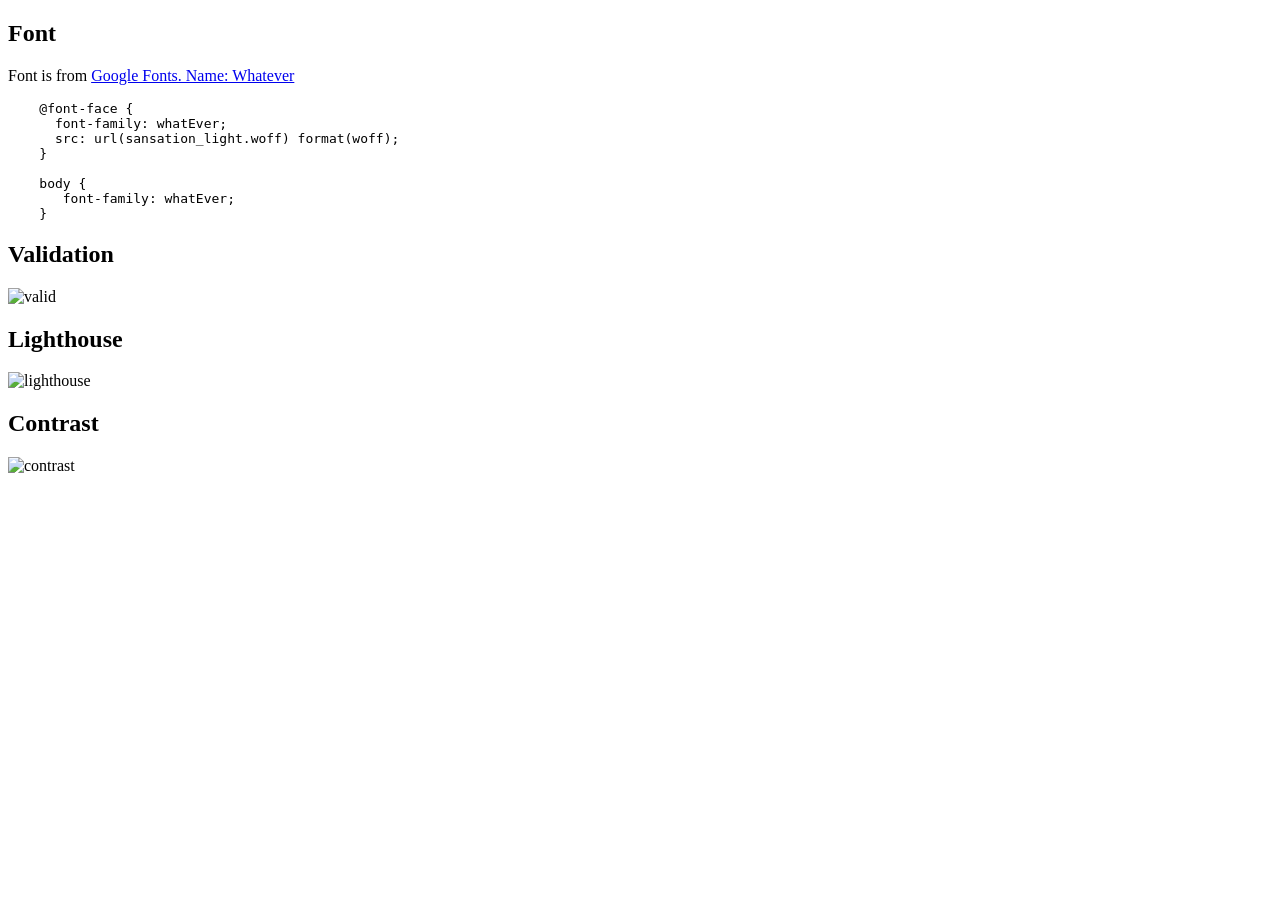
==== Web Development/html-css/index.html @ be6cd2f6 "added first few files for html" ====
<!DOCTYPE html>
<html lang="en">
<head>
    <meta charset="UTF-8">
    <title>Results</title>
</head>
<body>
<h2>Font</h2>
<p>Font is from <a href="https://fonts.google.com/specimen/Whatever">Google Fonts. Name: Whatever</a></p>
<pre>
    @font-face {
      font-family: whatEver;
      src: url(sansation_light.woff) format(woff);
    }

    body {
       font-family: whatEver;
    }
</pre>
<h2>Validation</h2>
<p>
    <img src="img/validator.png" alt="valid">
</p>
<h2>Lighthouse</h2>
<p>
    <img src="img/lighthouse.png" alt="lighthouse">
</p>
<h2>Contrast</h2>
<p>
    <img src="img/contrast.png" alt="contrast">
</p>

</body>
</html>
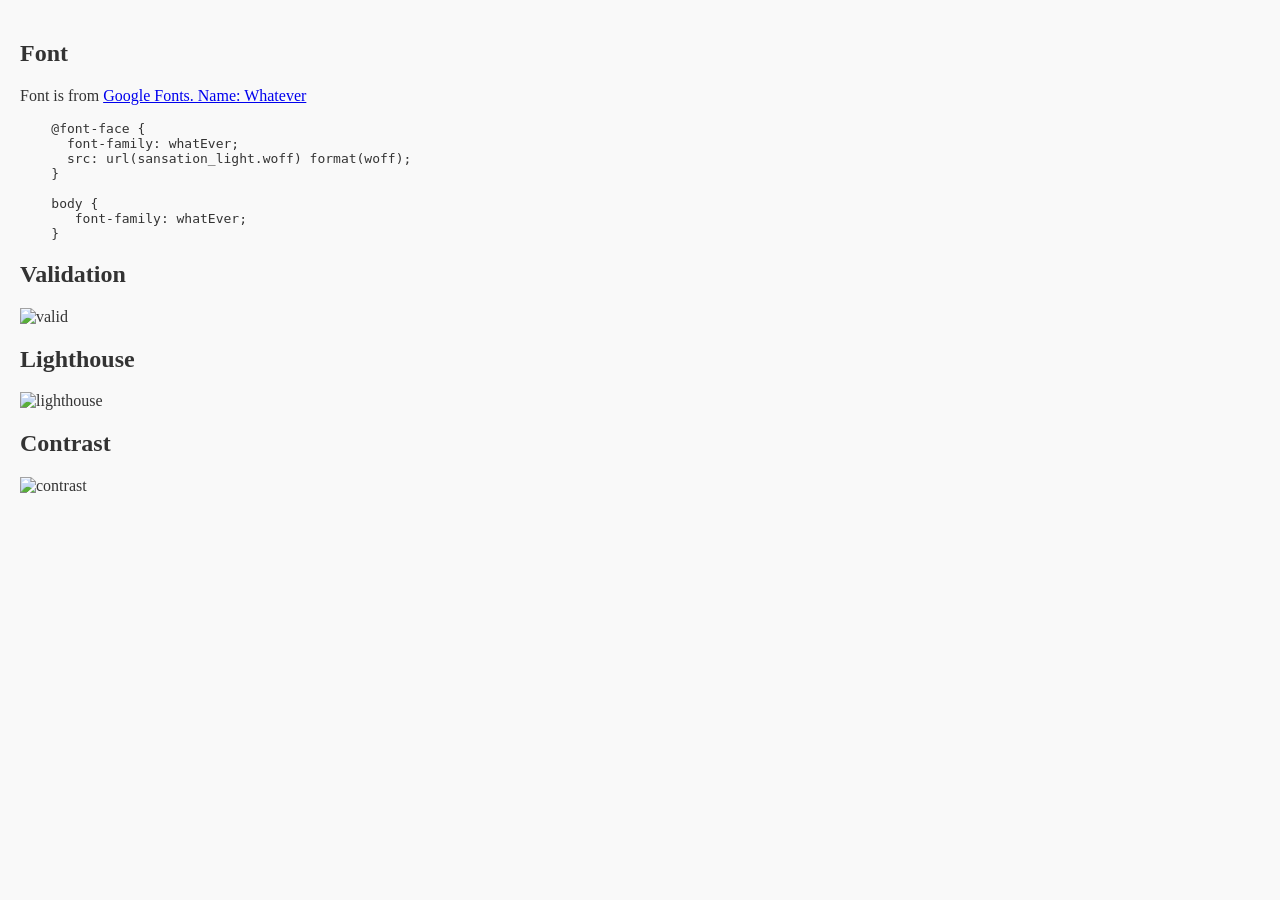
==== commit 2b69cf48: "unsure.." ====
--- a/Web Development/html-css/index.html
+++ b/Web Development/html-css/index.html
@@ -3,6 +3,7 @@
 <head>
     <meta charset="UTF-8">
     <title>Results</title>
+    <link rel="stylesheet" href="css/style.css">
 </head>
 <body>
 <h2>Font</h2>
--- a/Web Development/html-css/css/style.css
+++ b/Web Development/html-css/css/style.css
@@ -0,0 +1,25 @@
+* {
+    box-sizing: border-box;
+}
+
+.flex-container {
+    display: flex;
+    gap: 10px;
+}
+
+body {
+    margin: 0;
+    font-family: Cambria, Cochin, Georgia, Times, 'Times New Roman', serif;
+    line-height: 1,5;
+    background-color: #f9f9f9;
+    color: #333;
+    padding: 20px;
+}
+
+.box {
+    width: 200px;
+    padding: 20px;
+    border: 4px solid black;
+    margin: 20px;
+    background-color: lightblue;
+}
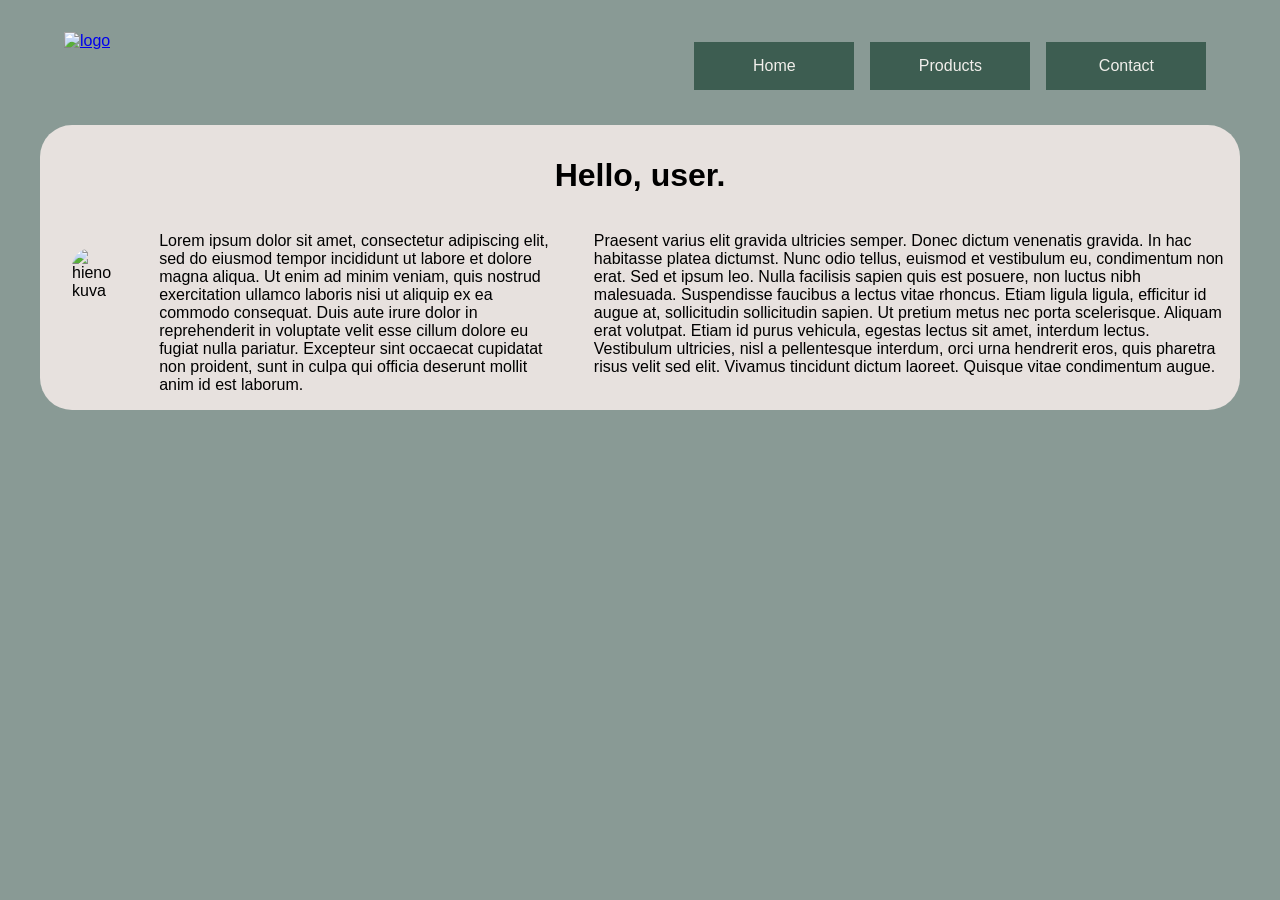
==== commit 1eeeda72: "did most all of the project" ====
--- a/Web Development/html-css/index.html
+++ b/Web Development/html-css/index.html
@@ -1,35 +1,42 @@
-<!DOCTYPE html>
+<!doctype html>
 <html lang="en">
 <head>
-    <meta charset="UTF-8">
-    <title>Results</title>
-    <link rel="stylesheet" href="css/style.css">
+    <meta charset="UTF-8" />
+    <meta name="viewport" content="width=device-width, initial-scale=1.0" />
+    <title>Home - Zedthyluu Inc</title>
+    <link rel="stylesheet" href="css/style.css" />
 </head>
-<body>
-<h2>Font</h2>
-<p>Font is from <a href="https://fonts.google.com/specimen/Whatever">Google Fonts. Name: Whatever</a></p>
-<pre>
-    @font-face {
-      font-family: whatEver;
-      src: url(sansation_light.woff) format(woff);
-    }
-
-    body {
-       font-family: whatEver;
-    }
-</pre>
-<h2>Validation</h2>
-<p>
-    <img src="img/validator.png" alt="valid">
-</p>
-<h2>Lighthouse</h2>
-<p>
-    <img src="img/lighthouse.png" alt="lighthouse">
-</p>
-<h2>Contrast</h2>
-<p>
-    <img src="img/contrast.png" alt="contrast">
-</p>
-
+    <body>
+    <embed src="header.html" width="100%" height= 100px" />
+    <div class="psudobody">
+        <h1>Hello, user.</h1>
+        <main>
+            <img
+            src="https://images.unsplash.com/photo-1635847163737-c93e3d73bcc6?q=80&w=1470&auto=format&fit=crop&ixlib=rb-4.1.0&ixid=NHwxMjA3fDA%3D"
+            alt="hieno kuva"
+            />
+            <p>
+                Lorem ipsum dolor sit amet, consectetur adipiscing elit, sed do eiusmod tempor 
+                incididunt ut labore et dolore magna aliqua. Ut enim ad minim veniam, quis nostrud 
+                exercitation ullamco laboris nisi ut aliquip ex ea commodo consequat. Duis aute irure 
+                dolor in reprehenderit in voluptate velit esse cillum dolore eu fugiat nulla pariatur. 
+                Excepteur sint occaecat cupidatat non proident, sunt in culpa qui officia deserunt 
+                mollit anim id est laborum.
+            </p>
+            <p>
+                Praesent varius elit gravida ultricies semper. Donec dictum venenatis
+                gravida. In hac habitasse platea dictumst. Nunc odio tellus, euismod et
+                vestibulum eu, condimentum non erat. Sed et ipsum leo. Nulla facilisis
+                sapien quis est posuere, non luctus nibh malesuada. Suspendisse faucibus
+                a lectus vitae rhoncus. Etiam ligula ligula, efficitur id augue at,
+                sollicitudin sollicitudin sapien. Ut pretium metus nec porta
+                scelerisque. Aliquam erat volutpat. Etiam id purus vehicula, egestas
+                lectus sit amet, interdum lectus. Vestibulum ultricies, nisl a
+                pellentesque interdum, orci urna hendrerit eros, quis pharetra risus
+                velit sed elit. Vivamus tincidunt dictum laoreet. Quisque vitae
+                condimentum augue.
+            </p>
+        </main>
+    </div>
 </body>
 </html>
--- a/Web Development/html-css/css/style.css
+++ b/Web Development/html-css/css/style.css
@@ -1,25 +1,104 @@
 * {
     box-sizing: border-box;
+    font-family: 'Segoe UI', Tahoma, Geneva, Verdana, sans-serif;
+}
+body {
+    margin: 0;
+    line-height: 1,5;
+    border-radius: 2rem;
+}
+.psudobody {
+    background-color: #e7e1de;
+    border-radius: 2rem;
+}
+html {
+    font-size: 16px;
+    background-color:#899a95;
+    margin: auto;
+    padding: 1rem;
+}
+header {
+    display: flex;
+    justify-content: space-between;
+    background-color:#899a95;
+    margin: 0rem 2rem;
+}
+ul {
+    display: flex;
+    gap: 1rem;
+    list-style-type: none;
+    justify-content: space-evenly;
+    padding: 0.6rem;
+    margin: 0;
+    color: initial;
+}
+li {
+  list-style-type: none;
+}
+main img {
+    border-radius: 4rem;
+    padding: 2rem;
+    max-width: 60rem;
+}
+header img {
+    width: 4rem;
+}
+products img {
+    width: 200px;
+    height: 250px;
+    object-fit: cover;
+    border-radius: 1rem;
+}
+main {
+    display: flex;
+}
+h1 {
+    text-align: center;
+    padding: 2rem 0rem 0rem;
+}
+p {
+    margin: 1rem;
+}
+div {
+    margin: -1rem 1.5rem;
 }
 
-.flex-container {
-    display: flex;
-    gap: 10px;
+products {
+    flex-direction: column;
+    width: 100%;
+    min-width: 0;
+    display: grid;
+    grid-template-columns: auto auto auto;
+    padding: 2rem 6rem;
+    
 }
-
-body {
+products div {
+    background-color:#58706063;
+    padding: 2rem;
+    text-align: center;
+    border-radius: 1rem;
+}
+.banner {
+    width: 100%;
     margin: 0;
-    font-family: Cambria, Cochin, Georgia, Times, 'Times New Roman', serif;
-    line-height: 1,5;
-    background-color: #f9f9f9;
-    color: #333;
-    padding: 20px;
+    max-height: 15rem;
+    object-fit: cover;
 }
-
-.box {
-    width: 200px;
-    padding: 20px;
-    border: 4px solid black;
-    margin: 20px;
-    background-color: lightblue;
+main.contact {
+  display: grid;
+  grid-template-columns: 1.5fr 1fr;
+  padding: 6rem 2rem;
+}
+li a {
+    background-color: rgb(61, 93, 81);
+    color: rgb(241, 239, 235);
+    width: 10rem;
+    display: block;
+    text-align: center;
+    line-height: 3rem;
+    text-decoration: none;
+}
+li a:hover{
+    background-color: #448569;
+    text-decoration: none;
 }
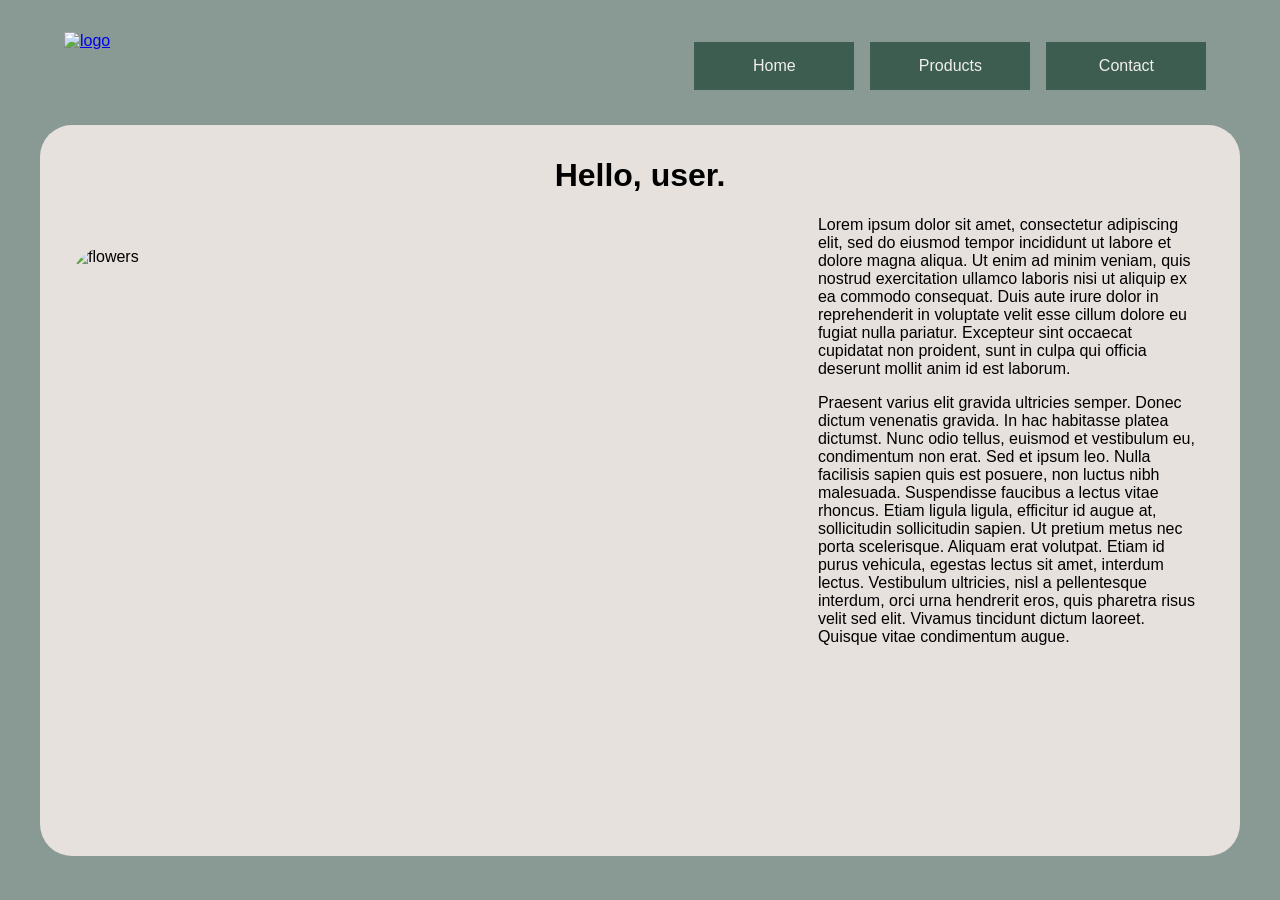
==== commit e8f12276: "styling and customizations" ====
--- a/Web Development/html-css/index.html
+++ b/Web Development/html-css/index.html
@@ -11,31 +11,33 @@
     <div class="psudobody">
         <h1>Hello, user.</h1>
         <main>
-            <img
-            src="https://images.unsplash.com/photo-1635847163737-c93e3d73bcc6?q=80&w=1470&auto=format&fit=crop&ixlib=rb-4.1.0&ixid=NHwxMjA3fDA%3D"
-            alt="hieno kuva"
+            <img class="main"
+                src="https://images.unsplash.com/photo-1793180902435-187fcfcf19eb"
+                alt="flowers"
             />
-            <p>
-                Lorem ipsum dolor sit amet, consectetur adipiscing elit, sed do eiusmod tempor 
-                incididunt ut labore et dolore magna aliqua. Ut enim ad minim veniam, quis nostrud 
-                exercitation ullamco laboris nisi ut aliquip ex ea commodo consequat. Duis aute irure 
-                dolor in reprehenderit in voluptate velit esse cillum dolore eu fugiat nulla pariatur. 
-                Excepteur sint occaecat cupidatat non proident, sunt in culpa qui officia deserunt 
-                mollit anim id est laborum.
-            </p>
-            <p>
-                Praesent varius elit gravida ultricies semper. Donec dictum venenatis
-                gravida. In hac habitasse platea dictumst. Nunc odio tellus, euismod et
-                vestibulum eu, condimentum non erat. Sed et ipsum leo. Nulla facilisis
-                sapien quis est posuere, non luctus nibh malesuada. Suspendisse faucibus
-                a lectus vitae rhoncus. Etiam ligula ligula, efficitur id augue at,
-                sollicitudin sollicitudin sapien. Ut pretium metus nec porta
-                scelerisque. Aliquam erat volutpat. Etiam id purus vehicula, egestas
-                lectus sit amet, interdum lectus. Vestibulum ultricies, nisl a
-                pellentesque interdum, orci urna hendrerit eros, quis pharetra risus
-                velit sed elit. Vivamus tincidunt dictum laoreet. Quisque vitae
-                condimentum augue.
-            </p>
+            <div>
+                <p>
+                    Lorem ipsum dolor sit amet, consectetur adipiscing elit, sed do eiusmod tempor 
+                    incididunt ut labore et dolore magna aliqua. Ut enim ad minim veniam, quis nostrud 
+                    exercitation ullamco laboris nisi ut aliquip ex ea commodo consequat. Duis aute irure 
+                    dolor in reprehenderit in voluptate velit esse cillum dolore eu fugiat nulla pariatur. 
+                    Excepteur sint occaecat cupidatat non proident, sunt in culpa qui officia deserunt 
+                    mollit anim id est laborum.
+                </p>
+                <p>
+                    Praesent varius elit gravida ultricies semper. Donec dictum venenatis
+                    gravida. In hac habitasse platea dictumst. Nunc odio tellus, euismod et
+                    vestibulum eu, condimentum non erat. Sed et ipsum leo. Nulla facilisis
+                    sapien quis est posuere, non luctus nibh malesuada. Suspendisse faucibus
+                    a lectus vitae rhoncus. Etiam ligula ligula, efficitur id augue at,
+                    sollicitudin sollicitudin sapien. Ut pretium metus nec porta
+                    scelerisque. Aliquam erat volutpat. Etiam id purus vehicula, egestas
+                    lectus sit amet, interdum lectus. Vestibulum ultricies, nisl a
+                    pellentesque interdum, orci urna hendrerit eros, quis pharetra risus
+                    velit sed elit. Vivamus tincidunt dictum laoreet. Quisque vitae
+                    condimentum augue.
+                </p>
+            </div>
         </main>
     </div>
 </body>
--- a/Web Development/html-css/css/style.css
+++ b/Web Development/html-css/css/style.css
@@ -35,17 +35,19 @@
 li {
   list-style-type: none;
 }
-main img {
+.main {
+    padding: 2rem;
+    width: 500rem;
+    height: 40rem;
+    object-fit: cover;
     border-radius: 4rem;
-    padding: 2rem;
-    max-width: 60rem;
 }
 header img {
     width: 4rem;
 }
 products img {
-    width: 200px;
-    height: 250px;
+    width: 16rem;
+    height: 16rem;
     object-fit: cover;
     border-radius: 1rem;
 }
@@ -61,6 +63,10 @@
 }
 div {
     margin: -1rem 1.5rem;
+}
+figcaption {
+    color: #00000077;
+    font-size: small;
 }
 
 products {
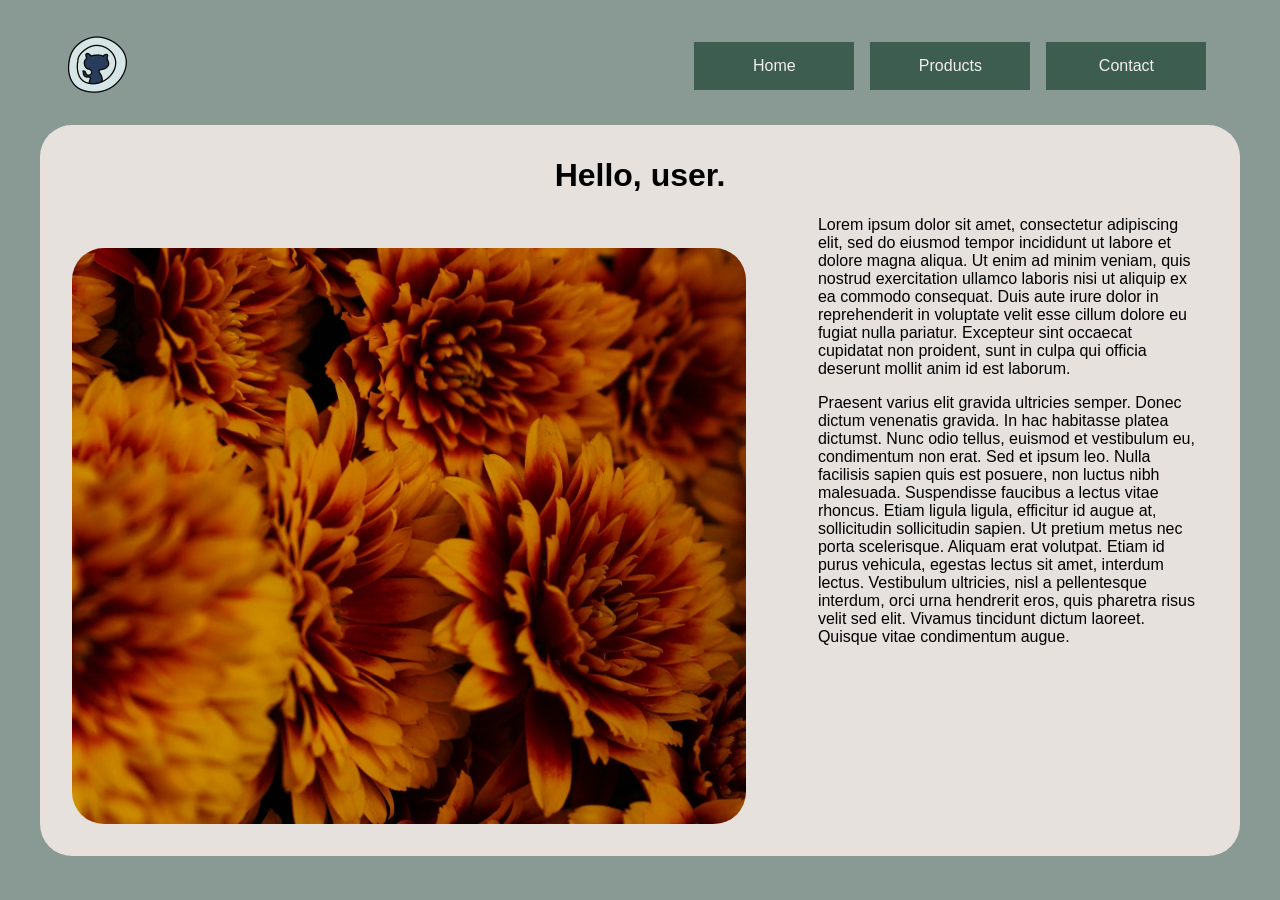
==== commit a52373d6: "idk" ====
--- a/Web Development/html-css/index.html
+++ b/Web Development/html-css/index.html
@@ -12,7 +12,7 @@
         <h1>Hello, user.</h1>
         <main>
             <img class="main"
-                src="https://images.unsplash.com/photo-1793180902435-187fcfcf19eb"
+                src="photo-1793180902435-187fcfcf19eb.webp"
                 alt="flowers"
             />
             <div>
--- a/Web Development/html-css/css/style.css
+++ b/Web Development/html-css/css/style.css
@@ -65,7 +65,7 @@
     margin: -1rem 1.5rem;
 }
 figcaption {
-    color: #00000077;
+    color: #812522df;
     font-size: small;
 }
 
@@ -75,7 +75,7 @@
     min-width: 0;
     display: grid;
     grid-template-columns: auto auto auto;
-    padding: 2rem 6rem;
+    padding: 3rem 6rem;
     
 }
 products div {
